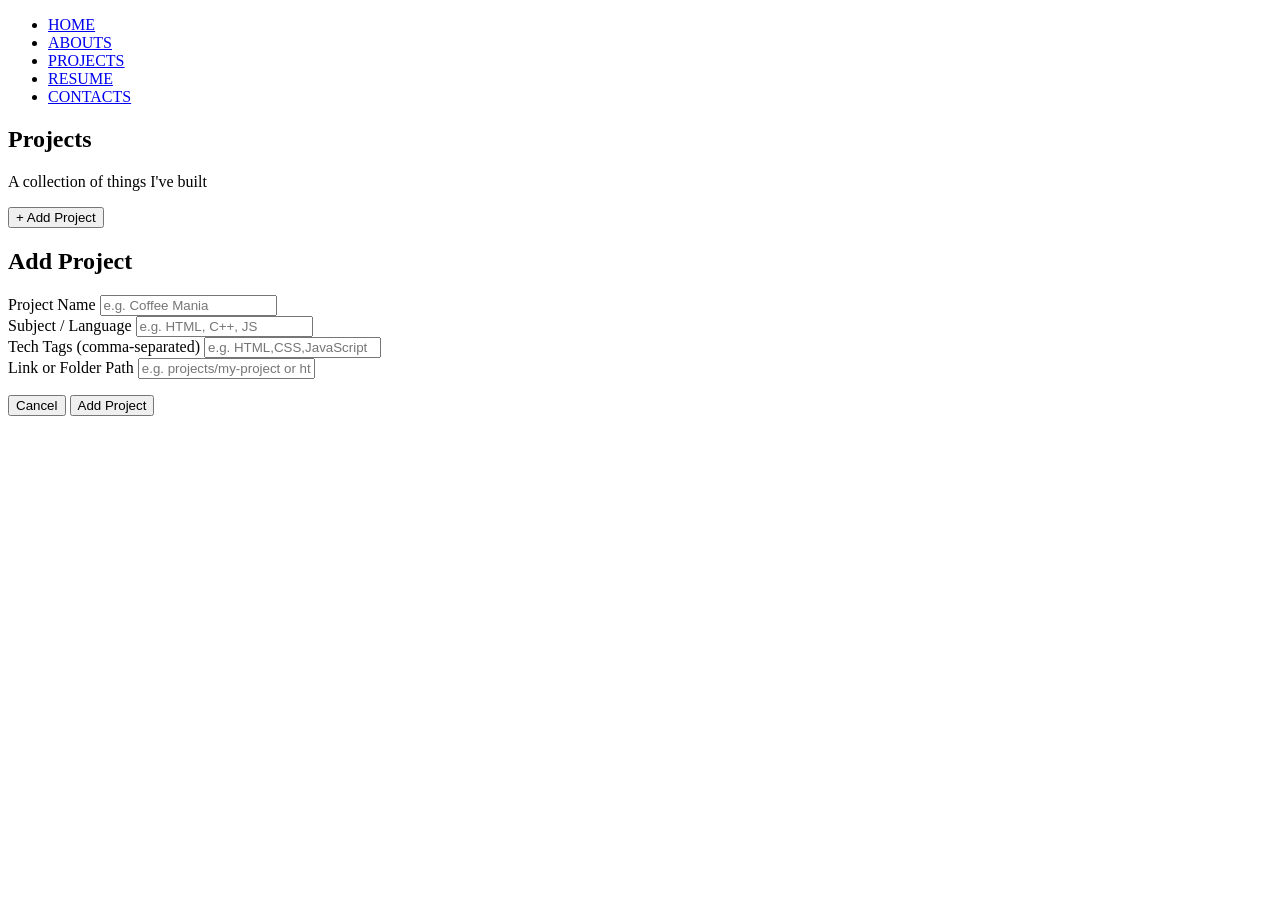
==== projects/project2.html @ aaa21c91 "Initial commit" ====
<!DOCTYPE html>
<html lang="en">
<head>
    <meta charset="UTF-8">
    <meta name="viewport" content="width=device-width, initial-scale=1.0">
    <title>Portfolio</title>
    <link rel="stylesheet" href="style.css">
    <script src="scripts/main.js" defer></script>
    <script src="scripts/projects.js" defer></script>
</head>
<body id="projects">
    <div id="container">
        <div id="currentTime"></div>
        <header>
            <nav>
                <ul>
                    <li><a href="index.html">HOME</a> </li
                        >
                    <li><a href="abouts.html">ABOUTS</a> </li>

                    <li><a href="projects.html">PROJECTS</a> </li>

                    <li><a href="resume.html">RESUME</a> </li>

                    <li><a href="contacts.html">CONTACTS</a> </li>
                </ul>
            </nav>
        </header>
        <section id="projects">
            <div id="projects-header">
                <h1>Projects</h1>
                <p>A collection of things I've built</p>
            </div>
 
            <div id="projects-container">
                <button id="add-project-btn" aria-label="Add a new project">
                    <span class="add-icon">+</span>
                    <span class="add-label">Add Project</span>
                </button>
            </div>
        </section>
    </div>
 
    <!-- ADD PROJECT MODAL -->
    <div id="project-modal" class="modal-backdrop" role="dialog" aria-modal="true" aria-labelledby="modal-heading">
        <div class="modal-box">
            <h2 id="modal-heading">Add Project</h2>
 
            <div class="modal-field">
                <label for="modal-title">Project Name</label>
                <input type="text" id="modal-title" placeholder="e.g. Coffee Mania">
            </div>
 
            <div class="modal-field">
                <label for="modal-lang">Subject / Language</label>
                <input type="text" id="modal-lang" placeholder="e.g. HTML, C++, JS">
            </div>
 
            <div class="modal-field">
                <label for="modal-tags">Tech Tags <span class="field-hint">(comma-separated)</span></label>
                <input type="text" id="modal-tags" placeholder="e.g. HTML,CSS,JavaScript">
            </div>
 
            <div class="modal-field">
                <label for="modal-href">Link or Folder Path</label>
                <input type="text" id="modal-href" placeholder="e.g. projects/my-project or https://github.com/...">
            </div>
 
            <p id="modal-error" class="modal-error" aria-live="polite"></p>
 
            <div class="modal-actions">
                <button id="modal-cancel" class="btn-ghost">Cancel</button>
                <button id="modal-submit" class="btn-solid">Add Project</button>
            </div>
        </div>
    </div>
</body>
</html>
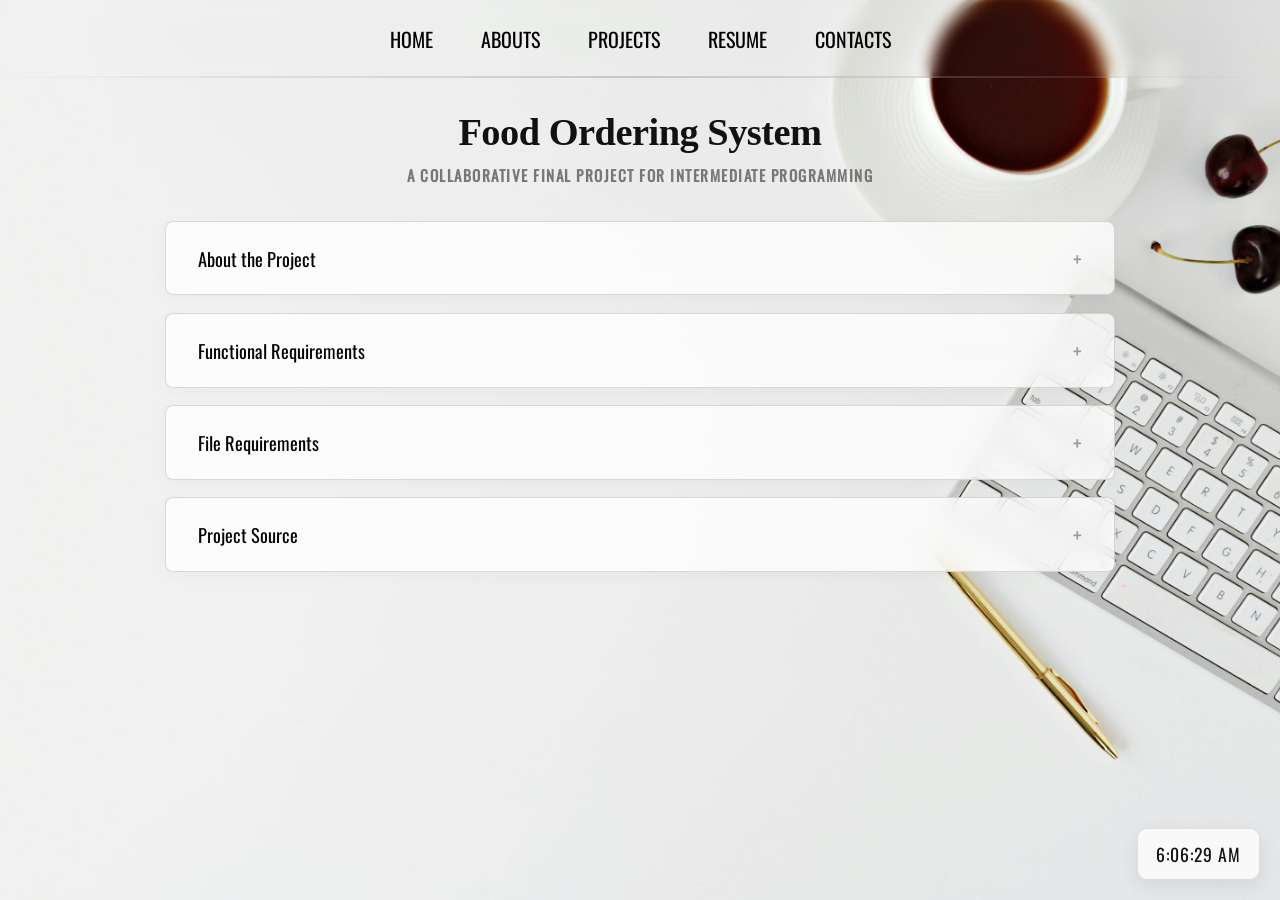
==== commit a8100032: "Added project 2 and project 4 page" ====
--- a/projects/project2.html
+++ b/projects/project2.html
@@ -4,75 +4,63 @@
     <meta charset="UTF-8">
     <meta name="viewport" content="width=device-width, initial-scale=1.0">
     <title>Portfolio</title>
-    <link rel="stylesheet" href="style.css">
-    <script src="scripts/main.js" defer></script>
-    <script src="scripts/projects.js" defer></script>
+    <link rel="stylesheet" href="../style.css">
+    <script src="../scripts/main.js" defer></script>
 </head>
-<body id="projects">
+<body id="project" class="project-accordion">
     <div id="container">
         <div id="currentTime"></div>
         <header>
             <nav>
                 <ul>
-                    <li><a href="index.html">HOME</a> </li
+                    <li><a href="../index.html">HOME</a> </li
                         >
-                    <li><a href="abouts.html">ABOUTS</a> </li>
+                    <li><a href="../abouts.html">ABOUTS</a> </li>
 
-                    <li><a href="projects.html">PROJECTS</a> </li>
+                    <li><a href="../projects.html">PROJECTS</a> </li>
 
-                    <li><a href="resume.html">RESUME</a> </li>
+                    <li><a href="../resume.html">RESUME</a> </li>
 
-                    <li><a href="contacts.html">CONTACTS</a> </li>
+                    <li><a href="../contacts.html">CONTACTS</a> </li>
                 </ul>
             </nav>
         </header>
-        <section id="projects">
-            <div id="projects-header">
-                <h1>Projects</h1>
-                <p>A collection of things I've built</p>
-            </div>
- 
-            <div id="projects-container">
-                <button id="add-project-btn" aria-label="Add a new project">
-                    <span class="add-icon">+</span>
-                    <span class="add-label">Add Project</span>
-                </button>
+        <section id="project2" class="project">
+            <div id="project-container">
+                <div id="heading">
+                    <h1>Food Ordering System</h1>
+                    <h2>A collaborative final project for Intermediate Programming</h2>
+                </div>
+
+                <div id="details">
+                    <details>
+                        <summary>About the Project</summary>
+                        <p>
+                            This project is created by five people, led by John Miguel L. Fetalcorin.
+                        </p>
+                    </details>
+                    <details>
+                        <summary>Functional Requirements</summary>
+                        <ol>
+                            <li><strong>main()</strong> - info</li>
+                        </ol>
+                    </details>
+                    <details>
+                        <summary>File Requirements</summary>
+                        <ol>
+                            <li><strong>main</strong> - info</li>
+                        </ol>
+                    </details>
+                    <details>
+                        <summary>Project Source</summary>
+                        <h2>View the project here</h2>
+
+                        <a href="https://github.com/JM21341/Food-Ordering-System" target="_blank"><img src="../imgs/icons/github.png" alt="github-icon"></a> 
+                        <h6>View Repository</h6>
+                    </details>
+                </div>
             </div>
         </section>
     </div>
- 
-    <!-- ADD PROJECT MODAL -->
-    <div id="project-modal" class="modal-backdrop" role="dialog" aria-modal="true" aria-labelledby="modal-heading">
-        <div class="modal-box">
-            <h2 id="modal-heading">Add Project</h2>
- 
-            <div class="modal-field">
-                <label for="modal-title">Project Name</label>
-                <input type="text" id="modal-title" placeholder="e.g. Coffee Mania">
-            </div>
- 
-            <div class="modal-field">
-                <label for="modal-lang">Subject / Language</label>
-                <input type="text" id="modal-lang" placeholder="e.g. HTML, C++, JS">
-            </div>
- 
-            <div class="modal-field">
-                <label for="modal-tags">Tech Tags <span class="field-hint">(comma-separated)</span></label>
-                <input type="text" id="modal-tags" placeholder="e.g. HTML,CSS,JavaScript">
-            </div>
- 
-            <div class="modal-field">
-                <label for="modal-href">Link or Folder Path</label>
-                <input type="text" id="modal-href" placeholder="e.g. projects/my-project or https://github.com/...">
-            </div>
- 
-            <p id="modal-error" class="modal-error" aria-live="polite"></p>
- 
-            <div class="modal-actions">
-                <button id="modal-cancel" class="btn-ghost">Cancel</button>
-                <button id="modal-submit" class="btn-solid">Add Project</button>
-            </div>
-        </div>
-    </div>
 </body>
 </html>
--- a/style.css
+++ b/style.css
@@ -0,0 +1,1232 @@
+/* FONTS */
+
+@font-face{
+    font-family: 'Oswald';
+    src: url(fonts/Oswald/static/Oswald-Regular.ttf);
+}
+
+@font-face{
+    font-family: 'Merriweather';
+    src: url(fonts/Merriweather,Oswald/Merriweather-VariableFont_opsz\,wdth\,wght.ttf);
+}
+
+/* ----- */
+
+/* GENERAL */
+
+*{
+    margin: 0px;
+    padding: 0px;
+}
+
+body{
+    width: 100%;
+    background-image: url("imgs/home-bg.jpg");
+    background-position: center;
+    background-repeat: no-repeat;
+    background-size:cover;
+}
+
+#container{
+    display: flex;
+    flex-direction: column;
+    min-height: 100vh;
+}
+
+header{
+    position: fixed;
+    width: 100%;
+    top: 0;
+    left: 0;
+    height: fit-content;
+    margin-bottom: 2em;
+    background-color: transparent;
+    backdrop-filter: blur(8px);
+    box-shadow: none; 
+    z-index: 1000;
+}
+
+header::after {
+    content: "";
+    display: block;
+    position: absolute;
+    bottom: 0;
+    left: 0;
+    width: 100%;
+    height: 2px; 
+    background: linear-gradient(
+        to right, 
+        rgba(165, 164, 164, 0) 0%, 
+        rgba(165, 164, 164, 0.5) 50%, 
+        rgba(165, 164, 164, 0) 100%
+    );
+}
+
+header nav ul{
+    display: flex;
+    justify-content: center;
+    gap: 3rem;
+    list-style-type: none;
+    padding: 1.5rem 0;
+}
+
+header nav ul li a{
+    color: rgb(0,0,0);
+    text-decoration: none;
+    font-family: 'Oswald', sans-serif;
+    display: inline-block;
+    font-size: 20px;
+    transition: color 0.3s ease, border-color 0.3s ease, padding-bottom 0.3s ease;
+}
+
+header nav ul li{
+    transition: transform 0.3s cubic-bezier(0.25, 0.46, 0.45, 0.94);
+}
+
+header nav ul li:hover {
+    transform: translateY(-4px); 
+}
+
+header nav ul li:hover a {
+    color: rgb(105, 105, 105);
+    border-bottom-color: rgb(105, 105, 105); 
+    padding-bottom: 10px;  
+}
+
+/* CLOCK STYLE */
+
+#currentTime {
+    position: fixed;
+    bottom: 20px;
+    right: 20px;
+    padding: 12px 18px;
+    background: rgba(255, 255, 255, 0.75);
+    backdrop-filter: blur(12px);
+    border: 1px solid rgba(165, 164, 164, 0.3);
+    border-radius: 10px;
+    box-shadow: 0 6px 20px rgba(0, 0, 0, 0.08);
+    font-family: "Oswald", sans-serif;
+    font-size: 1.1rem;
+    letter-spacing: 1px;
+    color: #111;
+    z-index: 9999;
+}
+
+/* ------ */
+
+/* ----- */
+
+/* HOME */
+
+body#home{
+    overflow: hidden;
+}
+
+#home{
+    display: flex;
+    justify-content: center;
+    align-items: center;
+    padding: 30px 2rem 4rem 2rem;
+    box-sizing: border-box;
+    min-height: 100vh;
+}
+
+#home #details-container{
+    display: flex;
+    flex-direction: row;
+    align-items: center;
+    justify-content: flex-start;
+    gap: 4rem;
+    max-width: 1000px;
+    width: 100%;
+    padding: 3rem;
+    border-radius: 16px;
+    background-color: rgba(255, 255, 255, 0.75); 
+    backdrop-filter: blur(12px);
+    border: 1px solid rgba(165, 164, 164, 0.25);
+    box-shadow: 0 10px 40px rgba(0, 0, 0, 0.06), 
+                0 0 20px rgba(165, 164, 164, 0.1); 
+}
+
+/* IMAGE EDIT */
+
+#image img{
+    width: 300px;
+    height: 300px;
+    object-fit: cover;
+    border-radius: 50%;
+}
+
+/* ---- */
+
+/* HOME DETAILS */
+
+#details{
+    display: flex;
+    flex-direction: column;
+    gap: 0rem;
+    text-align: left;
+    flex: 1; 
+}
+
+#details h1{
+    font-family: 'Merriweather', sans-serif;
+    font-size: 2.8rem;
+    color: #111111;
+    line-height: 1.2;
+}
+
+#details h2 {
+    font-family: 'Oswald', serif;
+    font-size: 1.5rem;
+    font-weight: 300;
+    color: #444444;
+}
+
+/* ----- */
+
+/* BUTTONS */
+
+#btns {
+    display: flex;
+    justify-content: center;
+    align-items: center;
+    gap: 1.5rem;
+    margin-top: 2rem;
+}
+
+#about-me-btn a, #projects-btn a {
+    display: inline-block;
+    padding: 0.8rem 1.8rem;
+    font-family: 'Oswald', sans-serif;
+    text-decoration: none;
+    font-size: 0.95rem;
+    letter-spacing: 1px;
+    border-radius: 6px;
+    white-space: nowrap; 
+    transition: all 0.25s ease-in-out;
+}
+
+#about-me-btn a {
+    background-color: #111111;
+    color: #ffffff;
+    border: 1px solid #111111;
+}
+
+#about-me-btn a:hover {
+    background-color: transparent;
+    color: #111111;
+}
+
+/* Outlined Button */
+#projects-btn a {
+    background-color: transparent;
+    color: #111111;
+    border: 1px solid #111111;
+}
+
+#projects-btn a:hover {
+    background-color: #111111;
+    color: #ffffff;
+}
+
+
+/* ------ */
+
+/* ----- */
+
+/* ABOUTS PAGE */
+
+body#abouts{
+    overflow: auto;
+    background-attachment: fixed;
+}
+
+#abouts {
+    display: flex;
+    justify-content: center;
+    align-items: flex-start;
+    padding: 80px 2rem 4rem 2rem;
+    min-height: 100vh;
+    box-sizing: border-box;
+}
+
+#abouts-container {
+    max-width: 950px;
+    width: 100%;
+    display: flex;
+    flex-direction: column;
+    gap: 1.8rem;
+    align-items: stretch;  
+    gap: 2rem;  
+    text-align: left;
+}
+
+/* DETAILS */
+
+#abouts-container details {
+    display: block;
+    width: 100%;   
+    background-color: rgba(255, 255, 255, 0.75); 
+    backdrop-filter: blur(12px);
+    border: 1px solid rgba(165, 164, 164, 0.4); 
+    border-radius: 8px;
+    box-shadow: 0 4px 15px rgba(0, 0, 0, 0.03);
+    box-sizing: border-box;
+}
+
+#abouts-container details:hover {
+    transform: translateY(-2px);
+    box-shadow: 0 12px 35px rgba(0, 0, 0, 0.06), 
+                0 0 20px rgba(165, 164, 164, 0.15);
+}
+
+#abouts-container summary {
+    font-family: 'Oswald', sans-serif;
+    font-size: 1.4rem;
+    color: #030303;
+    padding: 1.5rem 2rem;
+    cursor: pointer;
+    text-align: left;
+    user-select: none;
+}
+
+#abouts-container details p {
+    font-family: 'Merriweather', serif;
+    font-size: 1.05rem;
+    line-height: 1.8;
+    color: #222222;
+    text-align: left;           
+    padding: 0 2rem 1.8rem 2rem;
+    border-top: 1px solid rgba(165, 164, 164, 0.2);
+}
+
+/* ------ */
+
+/* ------- */
+
+/* PROJECTS */
+
+body#projects {
+    overflow: auto;
+    background-attachment: fixed;
+}
+ 
+#projects {
+    display: flex;
+    flex-direction: column;
+    align-items: center;
+    padding: 100px 2rem 5rem 2rem;
+    min-height: 100vh;
+    box-sizing: border-box;
+}
+ 
+#projects-header {
+    text-align: center;
+    margin-bottom: 3.5rem;
+}
+ 
+#projects-header h1 {
+    font-family: 'Merriweather', serif;
+    font-size: 2.6rem;
+    color: #111111;
+    letter-spacing: -0.5px;
+}
+ 
+#projects-header p {
+    font-family: 'Oswald', sans-serif;
+    font-size: 1rem;
+    color: #777777;
+    margin-top: 0.5rem;
+    letter-spacing: 1.5px;
+    text-transform: uppercase;
+}
+ 
+/* GRID */
+ 
+#projects-container {
+    display: grid;
+    grid-template-columns: repeat(auto-fill, minmax(280px, 1fr));
+    gap: 1.8rem;
+    max-width: 1100px;
+    width: 100%;
+}
+ 
+/* CARD */
+ 
+.project-card {
+    position: relative;
+    background-color: rgba(255, 255, 255, 0.75);
+    backdrop-filter: blur(12px);
+    border: 1px solid rgba(165, 164, 164, 0.3);
+    border-radius: 12px;
+    overflow: hidden;
+    cursor: pointer;
+    text-decoration: none;
+    display: block;
+    box-shadow: 0 4px 15px rgba(0, 0, 0, 0.04);
+    transition: transform 0.3s cubic-bezier(0.25, 0.46, 0.45, 0.94),
+                box-shadow 0.3s ease,
+                border-color 0.3s ease;
+    height: 220px;
+}
+ 
+.project-card:hover {
+    transform: translateY(-5px);
+    box-shadow: 0 16px 45px rgba(0, 0, 0, 0.1),
+                0 0 25px rgba(165, 164, 164, 0.18);
+    border-color: rgba(100, 100, 100, 0.25);
+}
+ 
+/* CARD INFO (always visible) */
+ 
+.card-info {
+    padding: 1.8rem 1.8rem 1.2rem 1.8rem;
+    position: relative;
+    z-index: 2;
+    transition: transform 0.35s cubic-bezier(0.25, 0.46, 0.45, 0.94);
+}
+ 
+.project-card:hover .card-info {
+    transform: translateY(-8px);
+}
+ 
+.card-icon {
+    font-size: 1.1rem;
+    margin-bottom: 0.8rem;
+    opacity: 0.5;
+    font-family: 'Oswald', sans-serif;
+    letter-spacing: 2px;
+    color: #555;
+}
+ 
+.card-title {
+    font-family: 'Merriweather', serif;
+    font-size: 1.2rem;
+    color: #111111;
+    margin-bottom: 0.5rem;
+    line-height: 1.3;
+}
+ 
+.card-tags {
+    display: flex;
+    flex-wrap: wrap;
+    gap: 0.4rem;
+    margin-top: 0.6rem;
+}
+ 
+.card-tag {
+    font-family: 'Oswald', sans-serif;
+    font-size: 0.7rem;
+    letter-spacing: 1px;
+    color: #666;
+    border: 1px solid rgba(150, 150, 150, 0.35);
+    border-radius: 4px;
+    padding: 0.15rem 0.55rem;
+    text-transform: uppercase;
+}
+ 
+/* PREVIEW PEEK (slides up on hover) */
+ 
+.card-preview {
+    position: absolute;
+    bottom: 0;
+    left: 0;
+    width: 100%;
+    padding: 1rem 1.8rem 1.4rem 1.8rem;
+    box-sizing: border-box;
+    background: linear-gradient(
+        to bottom,
+        rgba(255, 255, 255, 0) 0%,
+        rgba(255, 255, 255, 0.88) 30%
+    );
+    transform: translateY(100%);
+    transition: transform 0.35s cubic-bezier(0.25, 0.46, 0.45, 0.94),
+                opacity 0.3s ease;
+    opacity: 0;
+    border-top: 1px solid rgba(165, 164, 164, 0.2);
+}
+ 
+.project-card:hover .card-preview {
+    transform: translateY(0%);
+    opacity: 1;
+}
+ 
+/* Faux text lines simulating a content preview */
+ 
+.preview-line {
+    height: 7px;
+    border-radius: 4px;
+    background-color: rgba(100, 100, 100, 0.13);
+    margin-bottom: 6px;
+}
+ 
+.preview-line:nth-child(1) { width: 90%; }
+.preview-line:nth-child(2) { width: 75%; }
+.preview-line:nth-child(3) { width: 55%; opacity: 0.6; }
+ 
+.preview-dots {
+    display: flex;
+    gap: 4px;
+    margin-top: 8px;
+}
+ 
+.preview-dot {
+    width: 5px;
+    height: 5px;
+    border-radius: 50%;
+    background-color: rgba(100, 100, 100, 0.25);
+}
+ 
+.preview-cta {
+    font-family: 'Oswald', sans-serif;
+    font-size: 0.75rem;
+    letter-spacing: 1.5px;
+    color: #444;
+    text-transform: uppercase;
+    margin-top: 0.6rem;
+    display: flex;
+    align-items: center;
+    gap: 0.4rem;
+}
+ 
+.preview-cta::after {
+    content: "→";
+    transition: transform 0.2s ease;
+}
+ 
+.project-card:hover .preview-cta::after {
+    transform: translateX(3px);
+}
+ 
+/* Empty state if no projects */
+ 
+#projects-empty {
+    font-family: 'Oswald', sans-serif;
+    font-size: 1rem;
+    color: #888;
+    letter-spacing: 1px;
+    text-align: center;
+    margin-top: 4rem;
+    opacity: 0.7;
+}
+ 
+/* ------- */
+ 
+/* ------- */
+ 
+/* ADD PROJECT BUTTON (lives in the grid) */
+ 
+#add-project-btn {
+    display: flex;
+    flex-direction: column;
+    align-items: center;
+    justify-content: center;
+    gap: 0.5rem;
+    height: 220px;
+    background-color: rgba(255, 255, 255, 0.45);
+    backdrop-filter: blur(12px);
+    border: 1.5px dashed rgba(150, 150, 150, 0.4);
+    border-radius: 12px;
+    cursor: pointer;
+    transition: background-color 0.25s ease,
+                border-color 0.25s ease,
+                transform 0.3s cubic-bezier(0.25, 0.46, 0.45, 0.94);
+}
+ 
+#add-project-btn:hover {
+    background-color: rgba(255, 255, 255, 0.7);
+    border-color: rgba(100, 100, 100, 0.45);
+    transform: translateY(-4px);
+}
+ 
+.add-icon {
+    font-size: 2rem;
+    font-weight: 300;
+    color: #888;
+    line-height: 1;
+    font-family: 'Oswald', sans-serif;
+}
+ 
+.add-label {
+    font-family: 'Oswald', sans-serif;
+    font-size: 0.85rem;
+    letter-spacing: 1.5px;
+    text-transform: uppercase;
+    color: #888;
+}
+ 
+/* ------- */
+ 
+/* MODAL BACKDROP */
+ 
+.modal-backdrop {
+    display: none;
+    position: fixed;
+    inset: 0;
+    background-color: rgba(0, 0, 0, 0.3);
+    backdrop-filter: blur(4px);
+    z-index: 2000;
+    align-items: center;
+    justify-content: center;
+    padding: 1rem;
+    box-sizing: border-box;
+}
+ 
+.modal-backdrop.active {
+    display: flex;
+}
+ 
+/* MODAL BOX */
+ 
+.modal-box {
+    background-color: rgba(255, 255, 255, 0.96);
+    border: 1px solid rgba(165, 164, 164, 0.3);
+    border-radius: 14px;
+    padding: 2.2rem 2.4rem;
+    width: 100%;
+    max-width: 460px;
+    box-shadow: 0 20px 60px rgba(0, 0, 0, 0.12);
+    display: flex;
+    flex-direction: column;
+    gap: 1.2rem;
+}
+ 
+.modal-box--wide {
+    max-width: 640px;
+}
+ 
+.modal-box h2 {
+    font-family: 'Merriweather', serif;
+    font-size: 1.4rem;
+    color: #111;
+}
+ 
+/* FORM FIELDS */
+ 
+.modal-field {
+    display: flex;
+    flex-direction: column;
+    gap: 0.35rem;
+}
+ 
+.modal-field label {
+    font-family: 'Oswald', sans-serif;
+    font-size: 0.8rem;
+    letter-spacing: 1px;
+    text-transform: uppercase;
+    color: #555;
+}
+ 
+.field-hint {
+    font-size: 0.75rem;
+    color: #999;
+    text-transform: none;
+    letter-spacing: 0;
+}
+ 
+.modal-field input {
+    font-family: 'Merriweather', serif;
+    font-size: 0.95rem;
+    color: #111;
+    padding: 0.65rem 0.9rem;
+    border: 1px solid rgba(150, 150, 150, 0.35);
+    border-radius: 7px;
+    background-color: rgba(255, 255, 255, 0.8);
+    outline: none;
+    transition: border-color 0.2s ease, box-shadow 0.2s ease;
+}
+ 
+.modal-field input:focus {
+    border-color: rgba(100, 100, 100, 0.5);
+    box-shadow: 0 0 0 3px rgba(100, 100, 100, 0.07);
+}
+ 
+.modal-field input::placeholder {
+    color: #bbb;
+}
+ 
+/* ERROR */
+ 
+.modal-error {
+    font-family: 'Oswald', sans-serif;
+    font-size: 0.8rem;
+    letter-spacing: 0.5px;
+    color: #c0392b;
+    min-height: 1rem;
+}
+ 
+/* MODAL ACTIONS */
+ 
+.modal-actions {
+    display: flex;
+    justify-content: flex-end;
+    gap: 0.8rem;
+    margin-top: 0.4rem;
+}
+ 
+.btn-ghost {
+    font-family: 'Oswald', sans-serif;
+    font-size: 0.85rem;
+    letter-spacing: 1px;
+    text-transform: uppercase;
+    padding: 0.65rem 1.4rem;
+    border: 1px solid rgba(150, 150, 150, 0.4);
+    border-radius: 7px;
+    background: transparent;
+    color: #555;
+    cursor: pointer;
+    transition: all 0.2s ease;
+}
+ 
+.btn-ghost:hover {
+    background-color: rgba(0, 0, 0, 0.04);
+    border-color: rgba(100, 100, 100, 0.5);
+}
+ 
+.btn-solid {
+    font-family: 'Oswald', sans-serif;
+    font-size: 0.85rem;
+    letter-spacing: 1px;
+    text-transform: uppercase;
+    padding: 0.65rem 1.4rem;
+    border: 1px solid #111;
+    border-radius: 7px;
+    background-color: #111;
+    color: #fff;
+    cursor: pointer;
+    transition: all 0.2s ease;
+}
+ 
+.btn-solid:hover {
+    background-color: transparent;
+    color: #111;
+}
+ 
+/* EXPORT CODE BLOCK */
+ 
+.export-instructions {
+    font-family: 'Merriweather', serif;
+    font-size: 0.9rem;
+    color: #444;
+    line-height: 1.7;
+}
+ 
+.export-instructions code {
+    font-family: monospace;
+    background-color: rgba(0,0,0,0.06);
+    padding: 0.1rem 0.4rem;
+    border-radius: 4px;
+    font-size: 0.85rem;
+}
+ 
+.export-code {
+    background-color: #f5f5f5;
+    border: 1px solid rgba(150, 150, 150, 0.25);
+    border-radius: 8px;
+    padding: 1.2rem;
+    font-family: monospace;
+    font-size: 0.78rem;
+    color: #222;
+    overflow-x: auto;
+    white-space: pre;
+    max-height: 260px;
+    overflow-y: auto;
+    line-height: 1.6;
+}
+ 
+/* ------- */
+
+/* CONTACTS */
+
+body#contacts{
+    overflow: hidden;
+}
+
+#contacts{
+    display: flex;
+    justify-content: center;
+    align-items: center;
+    padding: 30px 2rem 4rem 2rem;
+    box-sizing: border-box;
+    min-height: 100vh;
+}
+
+#contacts #contacts-container{
+    display: flex;
+    flex-direction: row;
+    align-items: center;
+    justify-content: flex-start;
+    gap: 4rem;
+    max-width: 1000px;
+    width: 100%;
+    padding: 3rem;
+    border-radius: 16px;
+    background-color: rgba(255, 255, 255, 0.75); 
+    backdrop-filter: blur(12px);
+    border: 1px solid rgba(165, 164, 164, 0.25);
+    box-shadow: 0 10px 40px rgba(0, 0, 0, 0.06), 
+                0 0 20px rgba(165, 164, 164, 0.1); 
+}
+
+#contacts #details{
+    display: flex;
+    flex-direction: column;
+    gap: 0.4rem;
+    text-align: left;
+    flex: 1; 
+}
+
+#contacts #details h1{
+    font-family: 'Oswald', sans-serif;
+    font-size: 0.95rem;
+    font-weight: 400;
+    letter-spacing: 2px;
+    text-transform: uppercase;
+    color: #888888;
+    margin-top: 2rem;
+    margin-bottom: 1rem;
+}
+
+#contacts #details h1:first-child{
+    margin-top: 0;
+}
+
+/* ICON + LABEL ROWS */
+
+#socials-links,
+#other-links{
+    display: grid;
+    grid-template-columns: auto 1fr;
+    align-items: center;
+    column-gap: 0.9rem;
+    row-gap: 1.1rem;
+}
+
+#socials-links img,
+#other-links img{
+    width: 28px;
+    height: 28px;
+    object-fit: contain;
+    display: block;
+    transition: transform 0.25s ease, opacity 0.25s ease;
+}
+
+#socials-links a:hover img,
+#other-links img:hover{
+    transform: scale(1.12);
+}
+
+#socials-links h6,
+#other-links h6{
+    font-family: 'Merriweather', serif;
+    font-size: 1rem;
+    font-weight: 400;
+    color: #222222;
+    margin: 0;
+    color: #222222;
+    transition: color 0.25s ease;
+}
+
+.contact-item:hover h6{
+    color: #555555;
+}
+
+/* ------ */
+
+/* ALL PROJECT STYLES */
+
+body#project{
+    overflow: auto;
+    background-attachment: fixed;
+}
+ 
+.project{
+    display: flex;
+    flex-direction: column;
+    align-items: center;
+    padding: 110px 2rem 5rem 2rem;
+    min-height: 100vh;
+    box-sizing: border-box;
+}
+ 
+.project #project-container{
+    max-width: 950px;
+    width: 100%;
+    display: flex;
+    flex-direction: column;
+    gap: 2.2rem;
+}
+ 
+.project #heading{
+    text-align: center;
+}
+ 
+.project #heading h1{
+    font-family: 'Merriweather', serif;
+    font-size: 2.4rem;
+    color: #111111;
+    letter-spacing: -0.5px;
+}
+ 
+.project #heading h2{
+    font-family: 'Oswald', sans-serif;
+    font-size: 0.95rem;
+    color: #777777;
+    margin-top: 0.6rem;
+    letter-spacing: 1.5px;
+    text-transform: uppercase;
+}
+ 
+.project #heading h4{
+    font-family: 'Oswald', sans-serif;
+    font-size: 0.8rem;
+    color: #999999;
+    letter-spacing: 1px;
+    text-transform: uppercase;
+    margin-top: 1.4rem;
+}
+ 
+.project #heading ol{
+    list-style: none;
+    margin-top: 0.4rem;
+    font-family: 'Merriweather', serif;
+    font-size: 0.95rem;
+    color: #444444;
+}
+ 
+/* ----- */
+ 
+/* PROJECT2 */
+ 
+#project2 #details{
+    display: flex;
+    flex-direction: column;
+    gap: 1.1rem;
+}
+ 
+#project2 #details details{
+    background-color: rgba(255, 255, 255, 0.75);
+    backdrop-filter: blur(12px);
+    border: 1px solid rgba(165, 164, 164, 0.4);
+    border-radius: 8px;
+    box-shadow: 0 4px 15px rgba(0, 0, 0, 0.03);
+    box-sizing: border-box;
+    overflow: hidden;
+    transition: transform 0.25s ease, box-shadow 0.25s ease;
+}
+ 
+#project2 #details details:hover{
+    transform: translateY(-2px);
+    box-shadow: 0 12px 35px rgba(0, 0, 0, 0.06),
+                0 0 20px rgba(165, 164, 164, 0.15);
+}
+ 
+#project2 #details summary{
+    font-family: 'Oswald', sans-serif;
+    font-size: 1.15rem;
+    color: #030303;
+    padding: 1.3rem 2rem;
+    cursor: pointer;
+    user-select: none;
+    list-style: none;
+    display: flex;
+    align-items: center;
+    justify-content: space-between;
+}
+ 
+#project2 #details summary::-webkit-details-marker{
+    display: none;
+}
+ 
+#project2 #details summary::after{
+    content: "+";
+    font-size: 1.3rem;
+    color: #999999;
+    transition: transform 0.25s ease;
+}
+ 
+#project2 #details details[open] summary::after{
+    transform: rotate(45deg);
+}
+ 
+#project2 #details details > *:not(summary){
+    padding: 0 2rem 1.6rem 2rem;
+}
+ 
+#project2 #details details p{
+    font-family: 'Merriweather', serif;
+    font-size: 1rem;
+    line-height: 1.8;
+    color: #222222;
+    border-top: 1px solid rgba(165, 164, 164, 0.2);
+    padding-top: 1.2rem;
+}
+ 
+#project2 #details details ol{
+    font-family: 'Merriweather', serif;
+    font-size: 0.95rem;
+    color: #222222;
+    line-height: 1.9;
+    border-top: 1px solid rgba(165, 164, 164, 0.2);
+    padding-top: 1.2rem;
+    margin-left: 1.2rem;
+}
+ 
+#project2 #details details h2{
+    font-family: 'Oswald', sans-serif;
+    font-size: 0.85rem;
+    color: #888888;
+    letter-spacing: 1px;
+    text-transform: uppercase;
+    border-top: 1px solid rgba(165, 164, 164, 0.2);
+    padding-top: 1.2rem;
+    margin-bottom: 0.8rem;
+}
+ 
+#project2 #details details img{
+    width: 32px;
+    height: 32px;
+    object-fit: contain;
+    transition: transform 0.25s ease;
+}
+ 
+#project2 #details details a:hover img{
+    transform: scale(1.1);
+}
+ 
+#project2 #details details h6{
+    font-family: 'Merriweather', serif;
+    font-size: 0.85rem;
+    color: #555555;
+    font-weight: 400;
+    margin-top: 0.4rem;
+}
+ 
+/* ----- */
+ 
+/* PROJECT4 — DOCS LAYOUT (scrollable) */
+
+ 
+#details-container{
+    display: flex;
+    flex-direction: column;
+    gap: 0.5rem;
+}
+ 
+/* Inner heading acts as the doc's title bar above the scrollable body */
+#details-container > #heading{
+    text-align: left;
+    padding-bottom: 1.2rem;
+    border-bottom: 1px solid rgba(165, 164, 164, 0.3);
+    margin-bottom: 0.5rem;
+}
+ 
+#details-container > #heading h1{
+    font-family: 'Merriweather', serif;
+    font-size: 1.7rem;
+    color: #111111;
+}
+ 
+#details-container > #heading h2{
+    font-family: 'Oswald', sans-serif;
+    font-size: 0.85rem;
+    color: #777777;
+    letter-spacing: 1px;
+    margin-top: 0.4rem;
+}
+ 
+#details-container > #heading h4{
+    font-family: 'Oswald', sans-serif;
+    font-size: 0.75rem;
+    color: #999999;
+    letter-spacing: 1px;
+    text-transform: uppercase;
+    margin-top: 1rem;
+}
+ 
+#details-container > #heading ol{
+    list-style: none;
+    font-family: 'Merriweather', serif;
+    font-size: 0.9rem;
+    color: #444444;
+    margin-top: 0.3rem;
+}
+ 
+/* The scrollable doc body */
+#diagrams{
+    display: flex;
+    flex-direction: column;
+    gap: 1.6rem;
+    max-height: 65vh;
+    overflow-y: auto;
+    padding: 0.5rem 1.2rem 0.5rem 1.6rem;
+    border-left: 2px solid rgba(165, 164, 164, 0.3);
+    scroll-behavior: smooth;
+}
+ 
+#diagrams::-webkit-scrollbar{
+    width: 6px;
+}
+ 
+#diagrams::-webkit-scrollbar-thumb{
+    background-color: rgba(150, 150, 150, 0.4);
+    border-radius: 4px;
+}
+ 
+/* Each <details> reads as a doc section, always expanded-open feel but still collapsible */
+#diagrams details{
+    position: relative;
+    background-color: rgba(255, 255, 255, 0.75);
+    backdrop-filter: blur(12px);
+    border: 1px solid rgba(165, 164, 164, 0.3);
+    border-radius: 10px;
+    padding: 0 0 0.2rem 0;
+    box-shadow: 0 4px 15px rgba(0, 0, 0, 0.03);
+}
+ 
+/* Dot marker on the rail to the left, like a doc table-of-contents trail */
+#diagrams details::before{
+    content: "";
+    position: absolute;
+    left: -1.85rem;
+    top: 1.6rem;
+    width: 8px;
+    height: 8px;
+    border-radius: 50%;
+    background-color: rgba(120, 120, 120, 0.5);
+}
+ 
+#diagrams summary{
+    position: sticky;
+    top: 0;
+    z-index: 1;
+    background-color: rgba(255, 255, 255, 0.92);
+    backdrop-filter: blur(12px);
+    border-radius: 10px 10px 0 0;
+    font-family: 'Oswald', sans-serif;
+    font-size: 1.05rem;
+    color: #030303;
+    padding: 1.1rem 1.6rem;
+    cursor: pointer;
+    user-select: none;
+    list-style: none;
+    display: flex;
+    align-items: center;
+    justify-content: space-between;
+}
+ 
+#diagrams summary::-webkit-details-marker{
+    display: none;
+}
+ 
+#diagrams summary::after{
+    content: "+";
+    font-size: 1.2rem;
+    color: #999999;
+    transition: transform 0.25s ease;
+}
+ 
+#diagrams details[open] summary::after{
+    transform: rotate(45deg);
+}
+ 
+#diagrams details > h2{
+    font-family: 'Oswald', sans-serif;
+    font-size: 0.75rem;
+    letter-spacing: 1px;
+    text-transform: uppercase;
+    color: #999999;
+    padding: 1rem 1.6rem 0 1.6rem;
+}
+ 
+#diagrams details > h3{
+    font-family: 'Oswald', sans-serif;
+    font-size: 0.95rem;
+    color: #444444;
+    padding: 1rem 1.6rem 0.5rem 1.6rem;
+}
+ 
+#diagrams details table{
+    width: calc(100% - 3.2rem);
+    margin: 0 1.6rem 1rem 1.6rem;
+    border-collapse: collapse;
+    font-family: 'Merriweather', serif;
+    font-size: 0.88rem;
+}
+ 
+#diagrams details table th,
+#diagrams details table td{
+    border: 1px solid rgba(165, 164, 164, 0.35);
+    padding: 0.55rem 0.8rem;
+    text-align: left;
+}
+ 
+#diagrams details table th{
+    background-color: rgba(0, 0, 0, 0.04);
+    font-family: 'Oswald', sans-serif;
+    font-size: 0.75rem;
+    letter-spacing: 0.5px;
+    text-transform: uppercase;
+    color: #555555;
+}
+ 
+#diagrams details img{
+    display: block;
+    max-width: calc(100% - 3.2rem);
+    margin: 0.4rem 1.6rem 1rem 1.6rem;
+    border-radius: 8px;
+    border: 1px solid rgba(165, 164, 164, 0.3);
+}
+ 
+#diagrams details p{
+    font-family: 'Merriweather', serif;
+    font-size: 0.92rem;
+    line-height: 1.8;
+    color: #333333;
+    padding: 0 1.6rem 1.4rem 1.6rem;
+}
+ 
+/* Project source block, last item in the doc */
+#diagrams #project-source{
+    display: flex;
+    align-items: center;
+    gap: 0.9rem;
+    background-color: rgba(255, 255, 255, 0.75);
+    backdrop-filter: blur(12px);
+    border: 1px solid rgba(165, 164, 164, 0.3);
+    border-radius: 10px;
+    padding: 1.2rem 1.6rem;
+    box-shadow: 0 4px 15px rgba(0, 0, 0, 0.03);
+}
+ 
+#diagrams #project-source img{
+    width: 30px;
+    height: 30px;
+    object-fit: contain;
+    transition: transform 0.25s ease;
+}
+ 
+#diagrams #project-source a:hover img{
+    transform: scale(1.1);
+}
+ 
+#diagrams #project-source h6{
+    font-family: 'Merriweather', serif;
+    font-size: 0.88rem;
+    color: #555555;
+    font-weight: 400;
+}
+ 
+@media (max-width: 760px){
+    #diagrams{
+        max-height: 60vh;
+        padding-left: 1.2rem;
+    }
+ 
+    #diagrams details::before{
+        left: -1.45rem;
+    }
+}
+
+/* ------- */
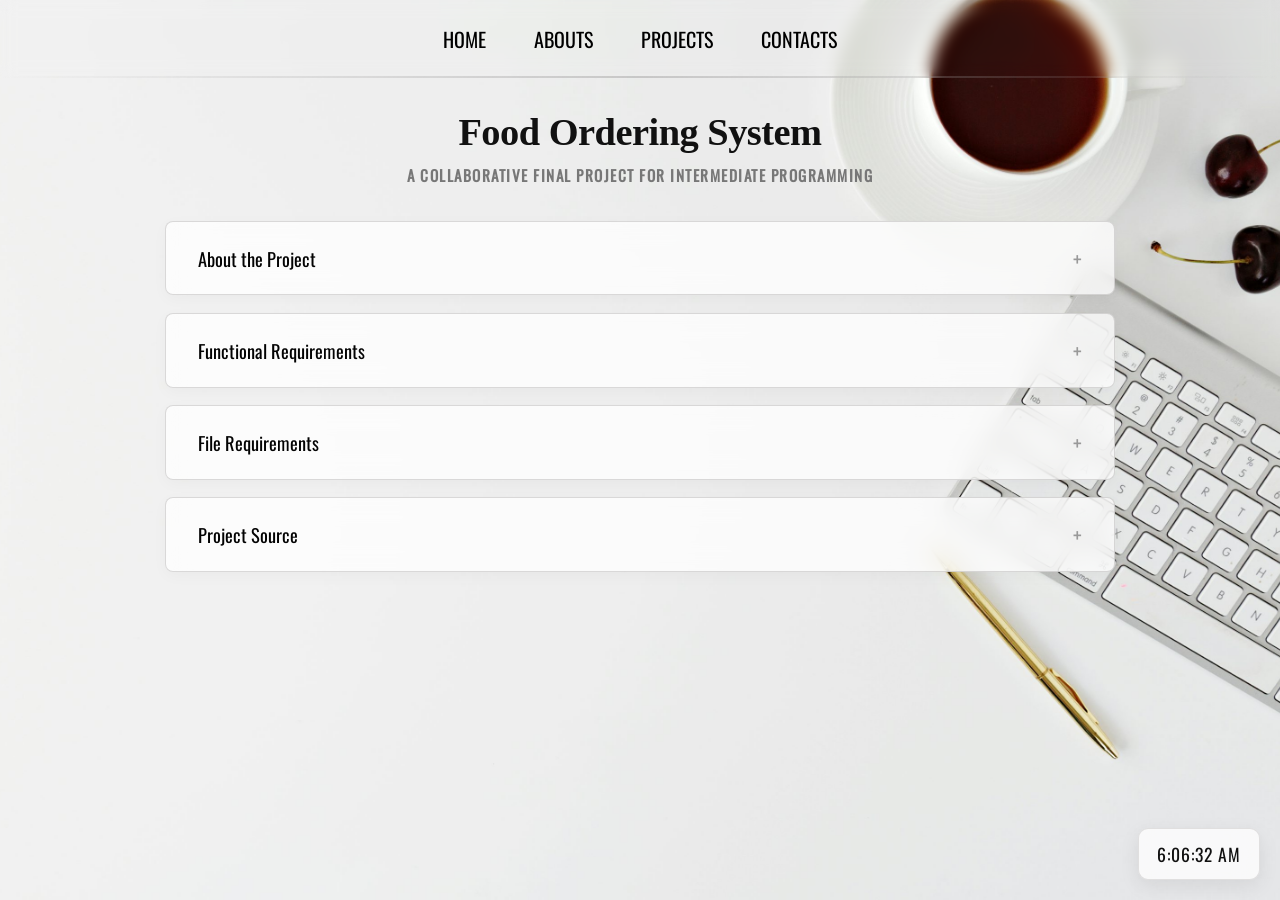
==== commit 30f59dae: "Feature: Added project 2 and project 4" ====
--- a/projects/project2.html
+++ b/projects/project2.html
@@ -3,7 +3,7 @@
 <head>
     <meta charset="UTF-8">
     <meta name="viewport" content="width=device-width, initial-scale=1.0">
-    <title>Portfolio</title>
+    <title>Food Ordering System | Portfolio</title>
     <link rel="stylesheet" href="../style.css">
     <script src="../scripts/main.js" defer></script>
 </head>
@@ -18,8 +18,6 @@
                     <li><a href="../abouts.html">ABOUTS</a> </li>
 
                     <li><a href="../projects.html">PROJECTS</a> </li>
-
-                    <li><a href="../resume.html">RESUME</a> </li>
 
                     <li><a href="../contacts.html">CONTACTS</a> </li>
                 </ul>
@@ -36,19 +34,78 @@
                     <details>
                         <summary>About the Project</summary>
                         <p>
-                            This project is created by five people, led by John Miguel L. Fetalcorin.
+                            This project was created by five people with John Miguel L. Fetalcorin being the one who leads his members. They used Git and GitHub as a way to collaborate in doing the project, with some rules made for pushing and merging. They must first ask for the admin if there are any pulls required before they create another branch. Until then, the admin will tell his cooperative to not do anything at the moment or use a different temporary file to test. Once the other is finished, the admin requires everyone to pull after he merges the pull request that member made.
+                        </p>
+                        <p>
+                            Our Food Ordering System is a simple C++ program designed to make ordering food easier and more organized. It allows users to view the menu, choose their meals or combo deals, place orders, and process payments.
+
+                            <br><br>
+
+                            The system also saves order records and generates reference numbers for easier tracking. This project was created to provide a convenient ordering experience while showcasing the use of C++ programming, file handling, and basic system management.
                         </p>
                     </details>
                     <details>
                         <summary>Functional Requirements</summary>
                         <ol>
-                            <li><strong>main()</strong> - info</li>
+                            <li>
+                                <strong>Main Menu</strong> - This shows the main menu and the available options in the program.
+                            </li>
+                            <li>
+                                <strong>Add Order</strong> - An operation for adding an order.
+                            </li>
+                            <li>
+                                <strong>Remove Order</strong> - The user can remove their order via this function.
+                            </li>
+                            <li>
+                                <strong>View Order</strong> - The user can view their order by selecting this module in the main menu.
+                            </li>
+                            <li>
+                                <strong>Checkout Order</strong> - After ordering, the user can checkout. The user will then be asked to pay cash or cashless.
+                            </li>
+                            <li>
+                                <strong>Saving Changes to Files</strong> - The program will automatically save their order in a .csv file type record. The changes in the stock of foods will also be saved by automatically updating the file.
+                            </li>
                         </ol>
                     </details>
                     <details>
                         <summary>File Requirements</summary>
                         <ol>
-                            <li><strong>main</strong> - info</li>
+                            <li>
+                                <strong>structs.h</strong> - contains all the data structure that will be used in the program.
+                            </li>
+                            <li>
+                                <strong>file_handler.h</strong> - contains the function prototypes for the file operations in the program.
+                            </li>
+                            <li>
+                                <strong>order_handler.h</strong> - contains all the prototypes for handling orders.
+                            </li>
+                            <li>
+                                <strong>payment.h</strong> - includes all the function declarations for the payment process
+                            </li>
+                            <li>
+                                <strong>util.h</strong> - includes utility functions.
+                            </li>
+                            <li>
+                                <strong>main.cpp</strong> - the main program.
+                            </li>
+                            <li>
+                                <strong>file_handler.cpp</strong> - defines the functions from the file_handler header file.
+                            </li>
+                            <li>
+                                <strong>order_handler.cpp</strong> - contains the implementation of handling orders.
+                            </li>
+                            <li>
+                                <strong>payment.cpp</strong> - defines all the functions in the payment header file.
+                            </li>
+                            <li>
+                                <strong>util.cpp</strong> - contains the declaration for the utility functions used in this program.
+                            </li>
+                            <li>
+                                <strong>foods.csv</strong> - contains all the data for the food, including its ID, the combo meal details, price, and its stock.
+                            </li>
+                            <li>
+                                <strong>orders.csv</strong> - includes all the orders pending as of the moment.
+                            </li>
                         </ol>
                     </details>
                     <details>
@@ -57,6 +114,9 @@
 
                         <a href="https://github.com/JM21341/Food-Ordering-System" target="_blank"><img src="../imgs/icons/github.png" alt="github-icon"></a> 
                         <h6>View Repository</h6>
+
+                        <a href="https://docs.google.com/document/d/1fe25qfW4AM68hS6ve8LshORk78CCYgty-vYAoc1Vm1Y/edit?usp=sharing" target="_blank"><img src="../imgs/icons/docs.png" alt="docs-icon"></a> 
+                        <h6>View Document</h6>
                     </details>
                 </div>
             </div>
--- a/style.css
+++ b/style.css
@@ -1016,7 +1016,7 @@
  
 /* Inner heading acts as the doc's title bar above the scrollable body */
 #details-container > #heading{
-    text-align: left;
+    text-align: center;
     padding-bottom: 1.2rem;
     border-bottom: 1px solid rgba(165, 164, 164, 0.3);
     margin-bottom: 0.5rem;
@@ -1088,7 +1088,6 @@
 /* Dot marker on the rail to the left, like a doc table-of-contents trail */
 #diagrams details::before{
     content: "";
-    position: absolute;
     left: -1.85rem;
     top: 1.6rem;
     width: 8px;
@@ -1098,7 +1097,6 @@
 }
  
 #diagrams summary{
-    position: sticky;
     top: 0;
     z-index: 1;
     background-color: rgba(255, 255, 255, 0.92);
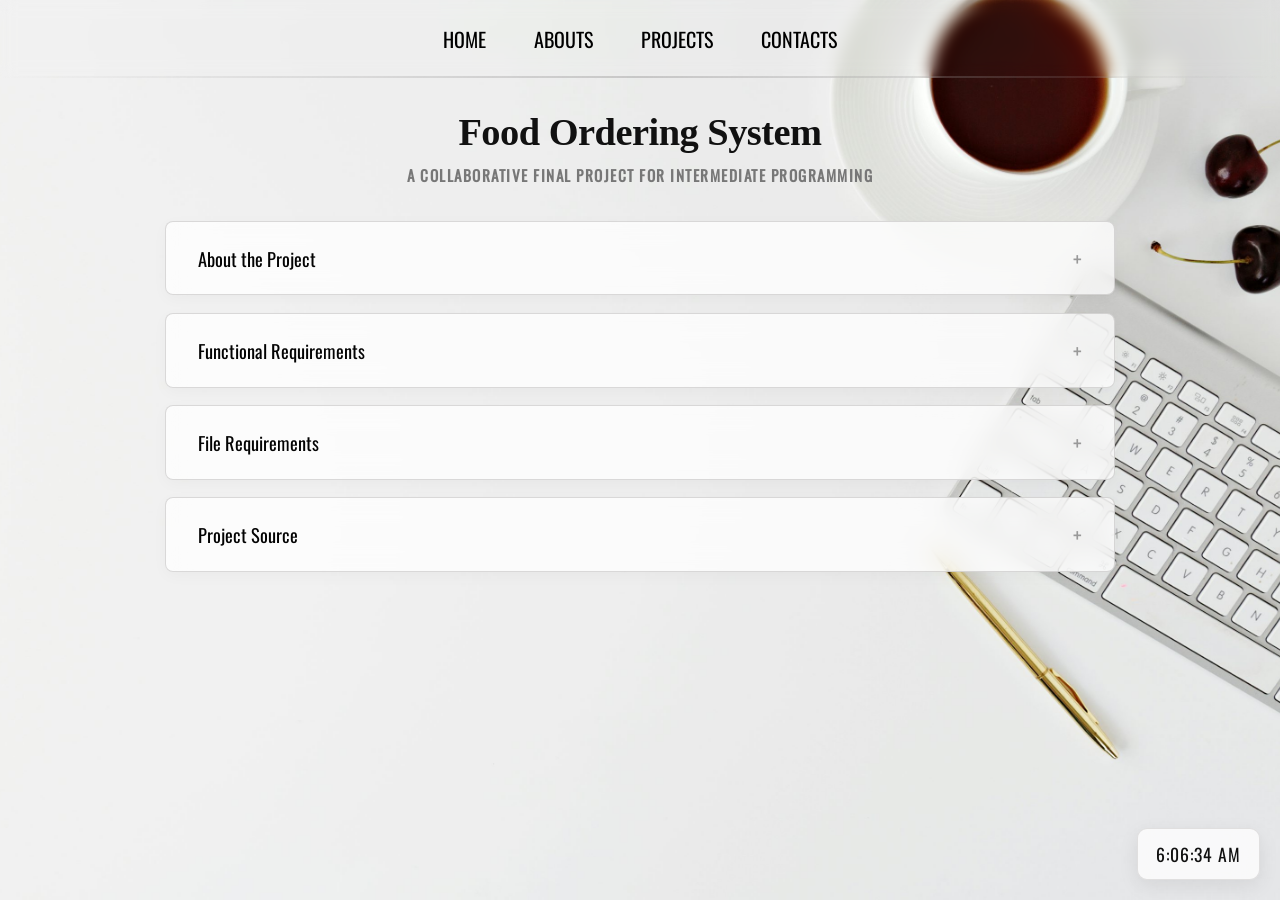
==== commit 976575b4: "Refactored style.css for project2 and project4" ====
--- a/projects/project2.html
+++ b/projects/project2.html
@@ -23,14 +23,14 @@
                 </ul>
             </nav>
         </header>
-        <section id="project2" class="project">
-            <div id="project-container">
-                <div id="heading">
+        <section class="project">
+            <div class="project-container">
+                <div class="project-heading">
                     <h1>Food Ordering System</h1>
                     <h2>A collaborative final project for Intermediate Programming</h2>
                 </div>
 
-                <div id="details">
+                <div class="project-details">
                     <details>
                         <summary>About the Project</summary>
                         <p>
@@ -121,6 +121,7 @@
                 </div>
             </div>
         </section>
+
     </div>
 </body>
 </html>
--- a/style.css
+++ b/style.css
@@ -850,7 +850,7 @@
     box-sizing: border-box;
 }
  
-.project #project-container{
+.project .project-container{
     max-width: 950px;
     width: 100%;
     display: flex;
@@ -858,18 +858,18 @@
     gap: 2.2rem;
 }
  
-.project #heading{
+.project .project-heading{
     text-align: center;
 }
  
-.project #heading h1{
+.project .project-heading h1{
     font-family: 'Merriweather', serif;
     font-size: 2.4rem;
     color: #111111;
     letter-spacing: -0.5px;
 }
  
-.project #heading h2{
+.project .project-heading h2{
     font-family: 'Oswald', sans-serif;
     font-size: 0.95rem;
     color: #777777;
@@ -878,7 +878,7 @@
     text-transform: uppercase;
 }
  
-.project #heading h4{
+.project .project-heading h4{
     font-family: 'Oswald', sans-serif;
     font-size: 0.8rem;
     color: #999999;
@@ -887,7 +887,7 @@
     margin-top: 1.4rem;
 }
  
-.project #heading ol{
+.project .project-heading ol{
     list-style: none;
     margin-top: 0.4rem;
     font-family: 'Merriweather', serif;
@@ -897,15 +897,15 @@
  
 /* ----- */
  
-/* PROJECT2 */
- 
-#project2 #details{
+/* PROJECT ACCORDION LAYOUT (project2 style) */
+ 
+.project-details{
     display: flex;
     flex-direction: column;
     gap: 1.1rem;
 }
  
-#project2 #details details{
+.project-details details{
     background-color: rgba(255, 255, 255, 0.75);
     backdrop-filter: blur(12px);
     border: 1px solid rgba(165, 164, 164, 0.4);
@@ -916,13 +916,13 @@
     transition: transform 0.25s ease, box-shadow 0.25s ease;
 }
  
-#project2 #details details:hover{
+.project-details details:hover{
     transform: translateY(-2px);
     box-shadow: 0 12px 35px rgba(0, 0, 0, 0.06),
                 0 0 20px rgba(165, 164, 164, 0.15);
 }
  
-#project2 #details summary{
+.project-details summary{
     font-family: 'Oswald', sans-serif;
     font-size: 1.15rem;
     color: #030303;
@@ -935,26 +935,26 @@
     justify-content: space-between;
 }
  
-#project2 #details summary::-webkit-details-marker{
+.project-details summary::-webkit-details-marker{
     display: none;
 }
  
-#project2 #details summary::after{
+.project-details summary::after{
     content: "+";
     font-size: 1.3rem;
     color: #999999;
     transition: transform 0.25s ease;
 }
  
-#project2 #details details[open] summary::after{
+.project-details details[open] summary::after{
     transform: rotate(45deg);
 }
  
-#project2 #details details > *:not(summary){
+.project-details details > *:not(summary){
     padding: 0 2rem 1.6rem 2rem;
 }
  
-#project2 #details details p{
+.project-details details p{
     font-family: 'Merriweather', serif;
     font-size: 1rem;
     line-height: 1.8;
@@ -963,7 +963,7 @@
     padding-top: 1.2rem;
 }
  
-#project2 #details details ol{
+.project-details details ol{
     font-family: 'Merriweather', serif;
     font-size: 0.95rem;
     color: #222222;
@@ -973,7 +973,7 @@
     margin-left: 1.2rem;
 }
  
-#project2 #details details h2{
+.project-details details h2{
     font-family: 'Oswald', sans-serif;
     font-size: 0.85rem;
     color: #888888;
@@ -984,18 +984,18 @@
     margin-bottom: 0.8rem;
 }
  
-#project2 #details details img{
+.project-details details img{
     width: 32px;
     height: 32px;
     object-fit: contain;
     transition: transform 0.25s ease;
 }
  
-#project2 #details details a:hover img{
+.project-details details a:hover img{
     transform: scale(1.1);
 }
  
-#project2 #details details h6{
+.project-details details h6{
     font-family: 'Merriweather', serif;
     font-size: 0.85rem;
     color: #555555;
@@ -1005,30 +1005,30 @@
  
 /* ----- */
  
-/* PROJECT4 — DOCS LAYOUT (scrollable) */
-
- 
-#details-container{
+/* PROJECT DOCS LAYOUT (project4 style, scrollable) */
+
+ 
+.project-docs-container{
     display: flex;
     flex-direction: column;
     gap: 0.5rem;
 }
  
 /* Inner heading acts as the doc's title bar above the scrollable body */
-#details-container > #heading{
+.project-docs-container > .project-docs-heading{
     text-align: center;
     padding-bottom: 1.2rem;
     border-bottom: 1px solid rgba(165, 164, 164, 0.3);
     margin-bottom: 0.5rem;
 }
  
-#details-container > #heading h1{
+.project-docs-container > .project-docs-heading h1{
     font-family: 'Merriweather', serif;
     font-size: 1.7rem;
     color: #111111;
 }
  
-#details-container > #heading h2{
+.project-docs-container > .project-docs-heading h2{
     font-family: 'Oswald', sans-serif;
     font-size: 0.85rem;
     color: #777777;
@@ -1036,7 +1036,7 @@
     margin-top: 0.4rem;
 }
  
-#details-container > #heading h4{
+.project-docs-container > .project-docs-heading h4{
     font-family: 'Oswald', sans-serif;
     font-size: 0.75rem;
     color: #999999;
@@ -1045,7 +1045,7 @@
     margin-top: 1rem;
 }
  
-#details-container > #heading ol{
+.project-docs-container > .project-docs-heading ol{
     list-style: none;
     font-family: 'Merriweather', serif;
     font-size: 0.9rem;
@@ -1054,7 +1054,7 @@
 }
  
 /* The scrollable doc body */
-#diagrams{
+.project-diagrams{
     display: flex;
     flex-direction: column;
     gap: 1.6rem;
@@ -1065,17 +1065,17 @@
     scroll-behavior: smooth;
 }
  
-#diagrams::-webkit-scrollbar{
+.project-diagrams::-webkit-scrollbar{
     width: 6px;
 }
  
-#diagrams::-webkit-scrollbar-thumb{
+.project-diagrams::-webkit-scrollbar-thumb{
     background-color: rgba(150, 150, 150, 0.4);
     border-radius: 4px;
 }
  
 /* Each <details> reads as a doc section, always expanded-open feel but still collapsible */
-#diagrams details{
+.project-diagrams details{
     position: relative;
     background-color: rgba(255, 255, 255, 0.75);
     backdrop-filter: blur(12px);
@@ -1086,7 +1086,7 @@
 }
  
 /* Dot marker on the rail to the left, like a doc table-of-contents trail */
-#diagrams details::before{
+.project-diagrams details::before{
     content: "";
     left: -1.85rem;
     top: 1.6rem;
@@ -1096,7 +1096,7 @@
     background-color: rgba(120, 120, 120, 0.5);
 }
  
-#diagrams summary{
+.project-diagrams summary{
     top: 0;
     z-index: 1;
     background-color: rgba(255, 255, 255, 0.92);
@@ -1114,22 +1114,22 @@
     justify-content: space-between;
 }
  
-#diagrams summary::-webkit-details-marker{
+.project-diagrams summary::-webkit-details-marker{
     display: none;
 }
  
-#diagrams summary::after{
+.project-diagrams summary::after{
     content: "+";
     font-size: 1.2rem;
     color: #999999;
     transition: transform 0.25s ease;
 }
  
-#diagrams details[open] summary::after{
+.project-diagrams details[open] summary::after{
     transform: rotate(45deg);
 }
  
-#diagrams details > h2{
+.project-diagrams details > h2{
     font-family: 'Oswald', sans-serif;
     font-size: 0.75rem;
     letter-spacing: 1px;
@@ -1138,14 +1138,14 @@
     padding: 1rem 1.6rem 0 1.6rem;
 }
  
-#diagrams details > h3{
+.project-diagrams details > h3{
     font-family: 'Oswald', sans-serif;
     font-size: 0.95rem;
     color: #444444;
     padding: 1rem 1.6rem 0.5rem 1.6rem;
 }
  
-#diagrams details table{
+.project-diagrams details table{
     width: calc(100% - 3.2rem);
     margin: 0 1.6rem 1rem 1.6rem;
     border-collapse: collapse;
@@ -1153,14 +1153,14 @@
     font-size: 0.88rem;
 }
  
-#diagrams details table th,
-#diagrams details table td{
+.project-diagrams details table th,
+.project-diagrams details table td{
     border: 1px solid rgba(165, 164, 164, 0.35);
     padding: 0.55rem 0.8rem;
     text-align: left;
 }
  
-#diagrams details table th{
+.project-diagrams details table th{
     background-color: rgba(0, 0, 0, 0.04);
     font-family: 'Oswald', sans-serif;
     font-size: 0.75rem;
@@ -1169,7 +1169,7 @@
     color: #555555;
 }
  
-#diagrams details img{
+.project-diagrams details img{
     display: block;
     max-width: calc(100% - 3.2rem);
     margin: 0.4rem 1.6rem 1rem 1.6rem;
@@ -1177,7 +1177,7 @@
     border: 1px solid rgba(165, 164, 164, 0.3);
 }
  
-#diagrams details p{
+.project-diagrams details p{
     font-family: 'Merriweather', serif;
     font-size: 0.92rem;
     line-height: 1.8;
@@ -1186,7 +1186,7 @@
 }
  
 /* Project source block, last item in the doc */
-#diagrams #project-source{
+.project-diagrams .project-source{
     display: flex;
     align-items: center;
     gap: 0.9rem;
@@ -1198,18 +1198,18 @@
     box-shadow: 0 4px 15px rgba(0, 0, 0, 0.03);
 }
  
-#diagrams #project-source img{
+.project-diagrams .project-source img{
     width: 30px;
     height: 30px;
     object-fit: contain;
     transition: transform 0.25s ease;
 }
  
-#diagrams #project-source a:hover img{
+.project-diagrams .project-source a:hover img{
     transform: scale(1.1);
 }
  
-#diagrams #project-source h6{
+.project-diagrams .project-source h6{
     font-family: 'Merriweather', serif;
     font-size: 0.88rem;
     color: #555555;
@@ -1217,12 +1217,12 @@
 }
  
 @media (max-width: 760px){
-    #diagrams{
+    .project-diagrams{
         max-height: 60vh;
         padding-left: 1.2rem;
     }
  
-    #diagrams details::before{
+    .project-diagrams details::before{
         left: -1.45rem;
     }
 }
